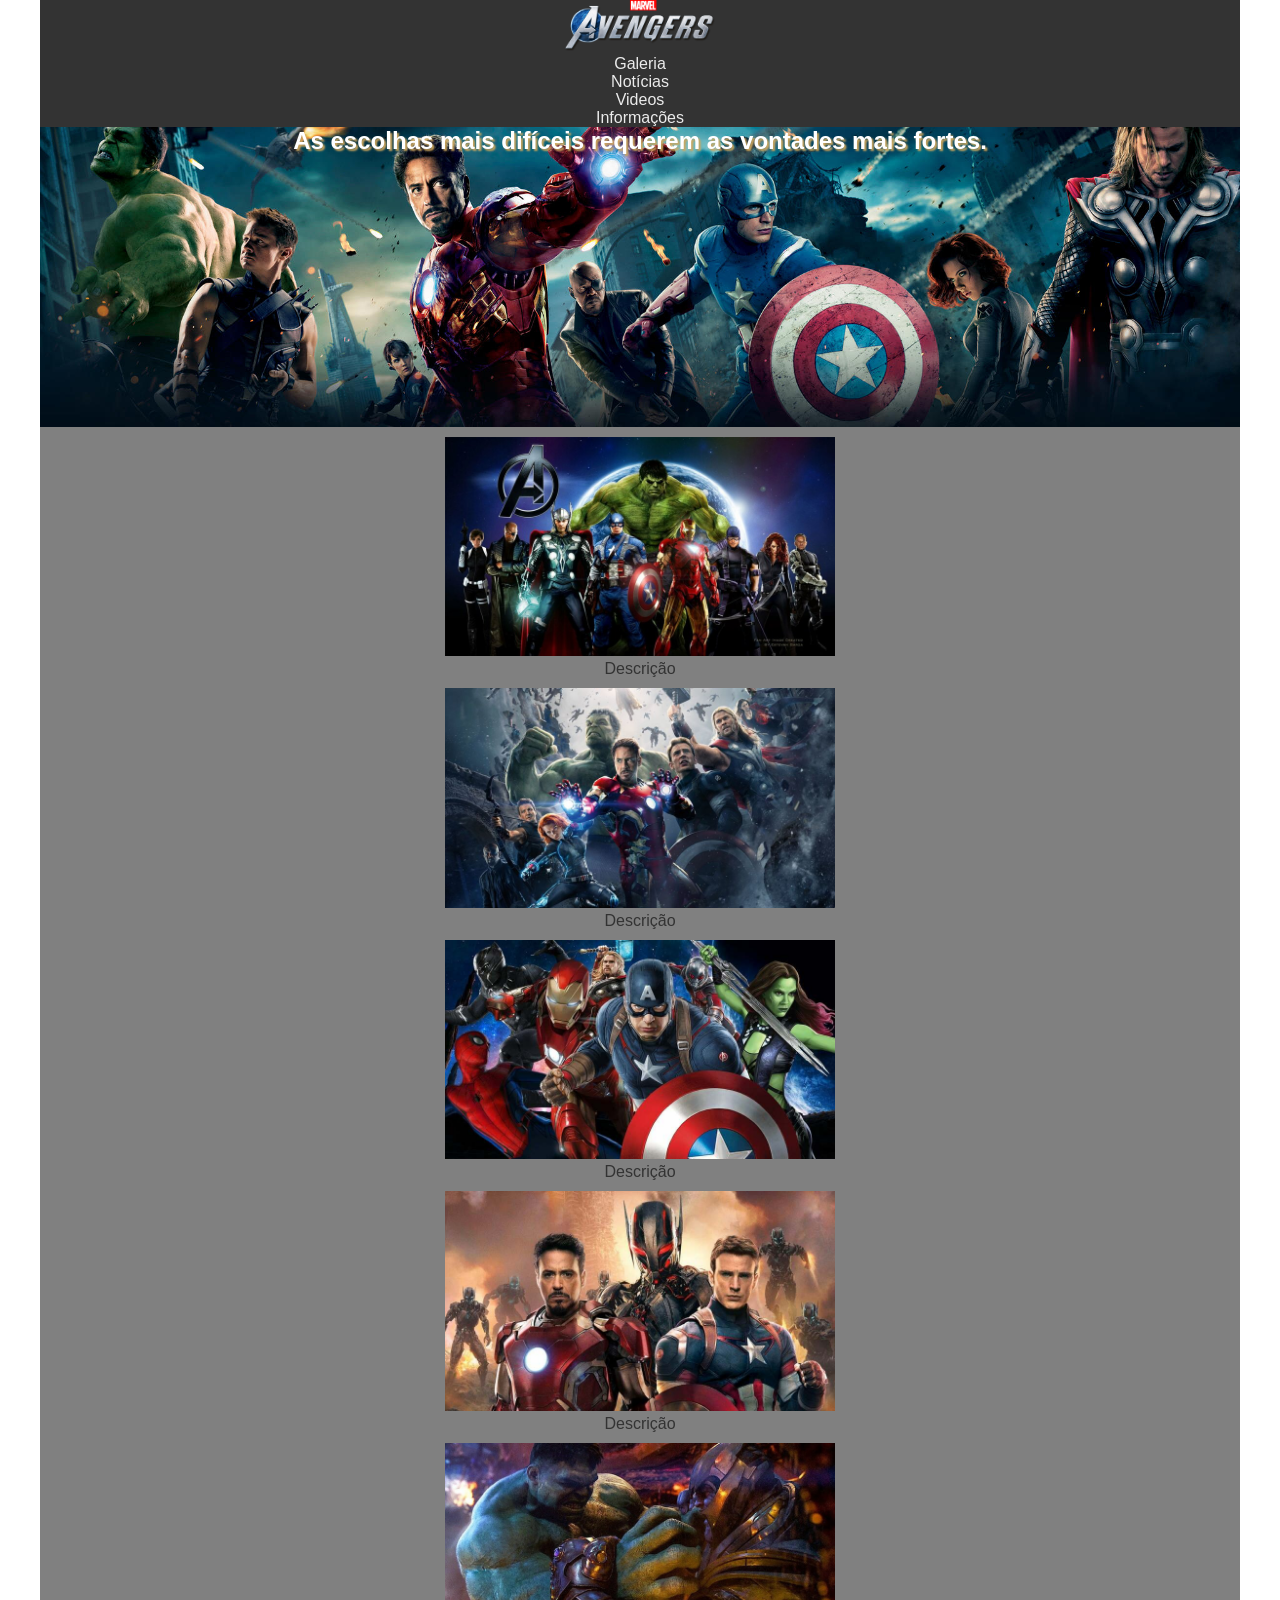
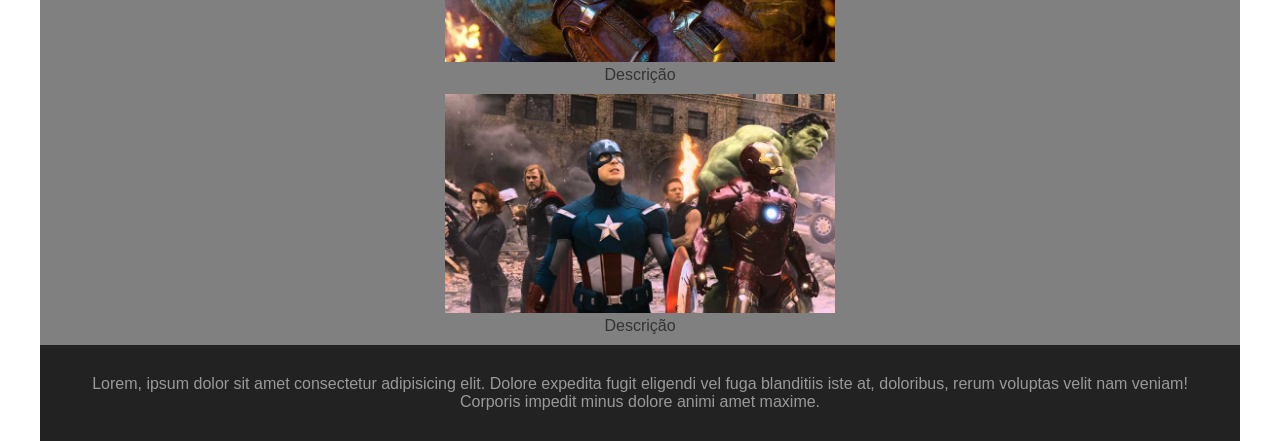
==== desafio_vingadores/index.html @ 4558b8f4 "inicio desafio avengers" ====
<!DOCTYPE html>
<html lang="en">
<head>
    <meta charset="UTF-8">
    <meta name="viewport" content="width=device-width, initial-scale=1.0">
    <title>Avangers</title>
    <link rel="stylesheet" href="css/estilo.css">
</head>
<body>
    <div class="container">
        <header>
            <a href="#" class="logo">
                <img src="img/avengers-logo.png" alt="Logo dos vingadores">
            </a>
            <nav>
                <ul>
                    <li><a href="#">Galeria</a></li>
                    <li><a href="#">Notícias</a></li>
                    <li><a href="#">Videos</a></li>
                    <li><a href="#">Informações</a></li>
                </ul>
            </nav> 
        </header>
        <section class="banner">
            <h1>
                As escolhas mais difíceis requerem
                as vontades mais fortes.
            </h1>
        </section>
        <section class="galeria">
            <figure>
                <img src="img/avengers-01.jpg" alt="Descrição">
                <figcaption>Descrição</figcaption>
            </figure>
            <figure>
                <img src="img/avengers-02.jpg" alt="Descrição">
                <figcaption>Descrição</figcaption>
            </figure>
            <figure>
                <img src="img/avengers-03.jpg" alt="Descrição">
                <figcaption>Descrição</figcaption>
            </figure>
            <figure>
                <img src="img/avengers-04.jpg" alt="Descrição">
                <figcaption>Descrição</figcaption>
            </figure>
            <figure>
                <img src="img/avengers-05.jpg" alt="Descrição">
                <figcaption>Descrição</figcaption>
            </figure>
            <figure>
                <img src="img/avengers-06.jpg" alt="Descrição">
                <figcaption>Descrição</figcaption>
            </figure>
        </section>
        <footer>
            <p>
                Lorem, ipsum dolor sit amet consectetur adipisicing elit. Dolore expedita fugit eligendi vel fuga blanditiis iste at, doloribus, rerum voluptas velit nam veniam! Corporis impedit minus dolore animi amet maxime.
            </p>
        </footer>
    </div>
</body>
</html>
---- desafio_vingadores/css/estilo.css ----
/* Seleciona todos os elementos do html  */
*{
    /* Zerar os espaçamentos dos elementos */
    margin: 0;
    padding: 0;
    /* Considera a borda ao definir largura e altura */
    box-sizing: border-box;
}

body{
    /* Define uma família padrão de fonte  */
    font-family: 'Lucida Sans', 'Lucida Sans Regular', 'Lucida Grande', 'Lucida Sans Unicode', Geneva, Verdana, sans-serif;
    /* Define o tamanho padrão da fonte  */
    font-size: 16px;
    /* Define cor de fonte padrão  */
    color: #333;
    /* Define o alinhamento padrão dos textos  */
    text-align: center;
}

/* Seleciona todos os elementos com a 
classe "container" */
.container{
    /* Define a largura miníma  */
    min-width: 400px;
    /* Define a largura máxima */
    max-width: 1200px;
    /* Define uma cor de fundo */
    background-color: gray;
    /* Centraliza container  */
    margin: 0 auto;
}

header{
    background-color: #333;
}

a.logo{
    /* inline-block permite que o elemento
    tenha altura e largura */
    display: inline-block;
    width: 150px;
}

a.logo>img{
    width: 100%;
}

li{
    list-style-type: none;
}

a:link,
a:visited{
    color: #EBEBEB;
    text-decoration: none;
}

.banner{
    /* Define uma imagem de fundo  */
    background-image: url(../img/banner.jpg);
    /* Define a altura do elemento  */
    height: 300px;
    /* Define o tamanho da imagem de fundo  */
    background-size: cover;
    /* Define a posição do fundo  */
    background-position: center;
}

h1{
    color: #FFF;
    /* background-color: rgba(0, 0, 0, .5); */
    text-shadow: 2px 2px 2px rgb(226, 96, 96);
    text-shadow: 2px 2px 2px #CDA75E;
}

figure{
    width: 390px;
    margin: 10px auto;
}

figure img{
    width: 100%;
}

footer{
    background-color: #222;
    padding: 30px 40px;
}

footer p{
    color: #999;
}

@media only screen and (min-width: 650px) {

}
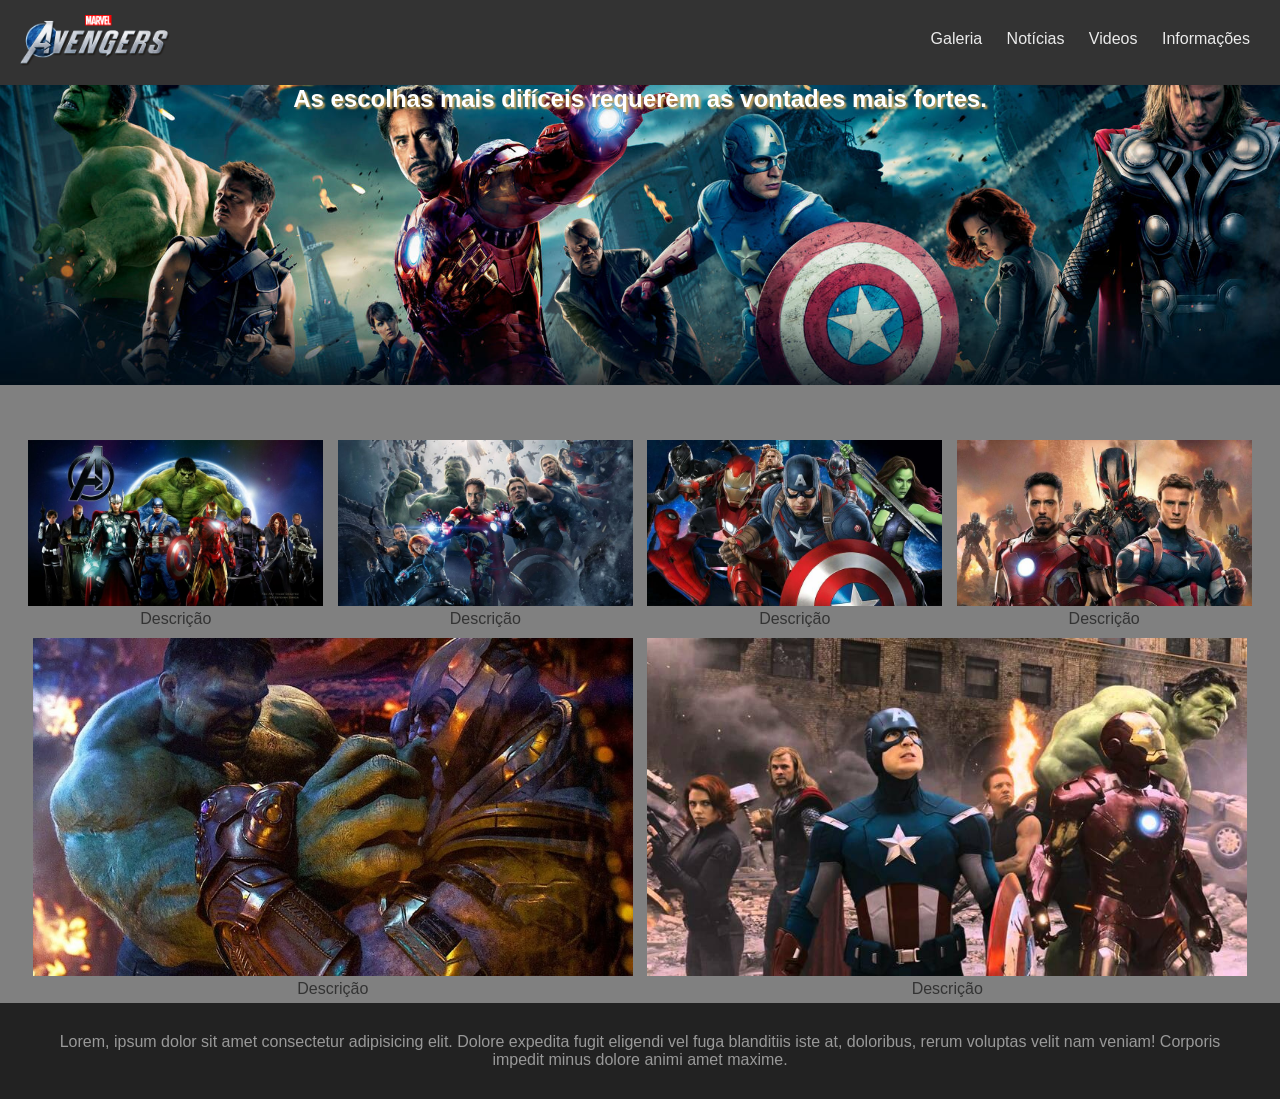
==== commit bff9d0f4: "finalizando desafio dinamico avengers" ====
--- a/desafio_vingadores/index.html
+++ b/desafio_vingadores/index.html
@@ -44,11 +44,11 @@
                 <img src="img/avengers-04.jpg" alt="Descrição">
                 <figcaption>Descrição</figcaption>
             </figure>
-            <figure>
+            <figure class="img_bigger">
                 <img src="img/avengers-05.jpg" alt="Descrição">
                 <figcaption>Descrição</figcaption>
             </figure>
-            <figure>
+            <figure class="img_bigger">
                 <img src="img/avengers-06.jpg" alt="Descrição">
                 <figcaption>Descrição</figcaption>
             </figure>
--- a/desafio_vingadores/css/estilo.css
+++ b/desafio_vingadores/css/estilo.css
@@ -24,7 +24,7 @@
     /* Define a largura miníma  */
     min-width: 400px;
     /* Define a largura máxima */
-    max-width: 1200px;
+    /* max-width: 1200px; */
     /* Define uma cor de fundo */
     background-color: gray;
     /* Centraliza container  */
@@ -92,6 +92,59 @@
     color: #999;
 }
 
+/* tela média */
 @media only screen and (min-width: 650px) {
+    header{
+        overflow: hidden;
+        padding: 15px 20px;
+    }
 
+    a.logo{
+        float: left;
+    }
+
+    nav{
+        float: right;
+        margin-top: 15px;
+    }
+
+    nav ul li{
+        display: inline-block;
+        margin: 0 10px;
+    }
+
+    .banner{
+        margin-bottom: 50px;
+    }
+
+    figure{
+        display: inline-block;
+        vertical-align: top;
+        width: 300px;
+        margin: 5px;
+    }
+
+    figure img{
+        width: 100%;
+    }
+}
+
+/* tela grande 941px - atualiza dinamicamente */
+
+/* tela extra grande */
+@media only screen and (min-width: 1255px) {
+    figure{
+        display: inline-block;
+        vertical-align: top;
+        width: 295px;
+        margin: 5px;
+    }
+
+    figure img{
+        width: 100%;
+    }
+
+    figure.img_bigger{
+        width: 600px;
+    }
 }
